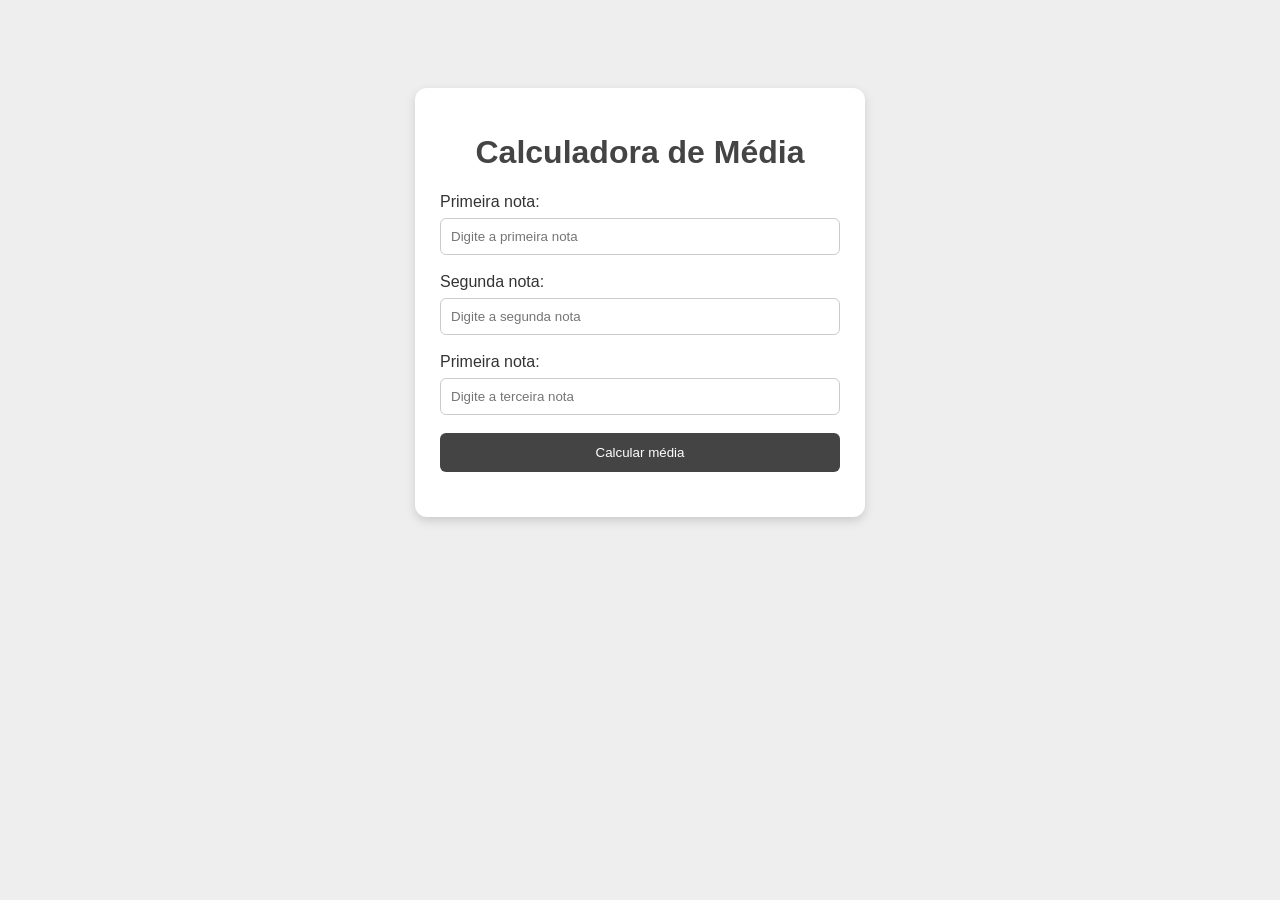
==== index.html @ 7bc61fcc "Rename media.html to index.html" ====
<!DOCTYPE html>
<html lang="pt-pt">
<head>
    <meta charset="UTF-8">
    <meta name="viewport" content="width=device-width, initial-scale=1.0">
    <title>Cálculo de Média</title>
    <link rel="stylesheet" href="media.css">
</head>
<body>
    <div class="container">
    <h1>Calculadora de Média</h1>
    <p class="descricao"></p>
    <div class="campo">
    <label for="nota1">Primeira nota:</label>
    <input type="number" id="nota1" placeholder="Digite a primeira nota">
    </div>
    <div class="campo">
    <label for="nota2">Segunda nota:</label>
    <input type="number" id="nota2" placeholder="Digite a segunda nota">
    </div>
    <div class="campo">
    <label for="nota3">Primeira nota:</label>
    <input type="number" id="nota3" placeholder="Digite a terceira nota">
    </div>
    <button id="calcular"> Calcular média</button>
    <p id="resultado"></p>
    </div>
 <script src="media.js"></script>
</body>
</html>
---- media.css ----
body{
    font-family:'Segoe UI', Tahoma, Geneva, Verdana, sans-serif;
    background-color: #eeeeee;
    color: #333333;
    padding: 30px;
}

/*Cartão Principal */
.container{
    background-color: white;
    max-width: 400px;
    margin: 50px auto;
    padding: 25px;
    border-radius: 12px;
    box-shadow: 0 4px 10px #cccccc;
}

h1{
    text-align: center;
    color: #444444;
}

/*Campos de preenchimento */
.campo{
    margin-bottom: 18px;
}

label{
    display: block;
    margin-bottom: 7px;
}

input{
    width: 100%;
    padding: 10px;
    border: 1px solid #cccccc;
    border-radius: 6px;
    box-sizing: border-box;
}

button{
    width: 100%;
    padding: 12px;
    background-color: #444444;
    color: white;
    border: none;
    border-radius: 6px;
    cursor: pointer;
}

button:hover{
    background-color: #666666;
}

#resultado{
    text-align: center;
    margin-top: 20px;
    font-weight: bold;
}
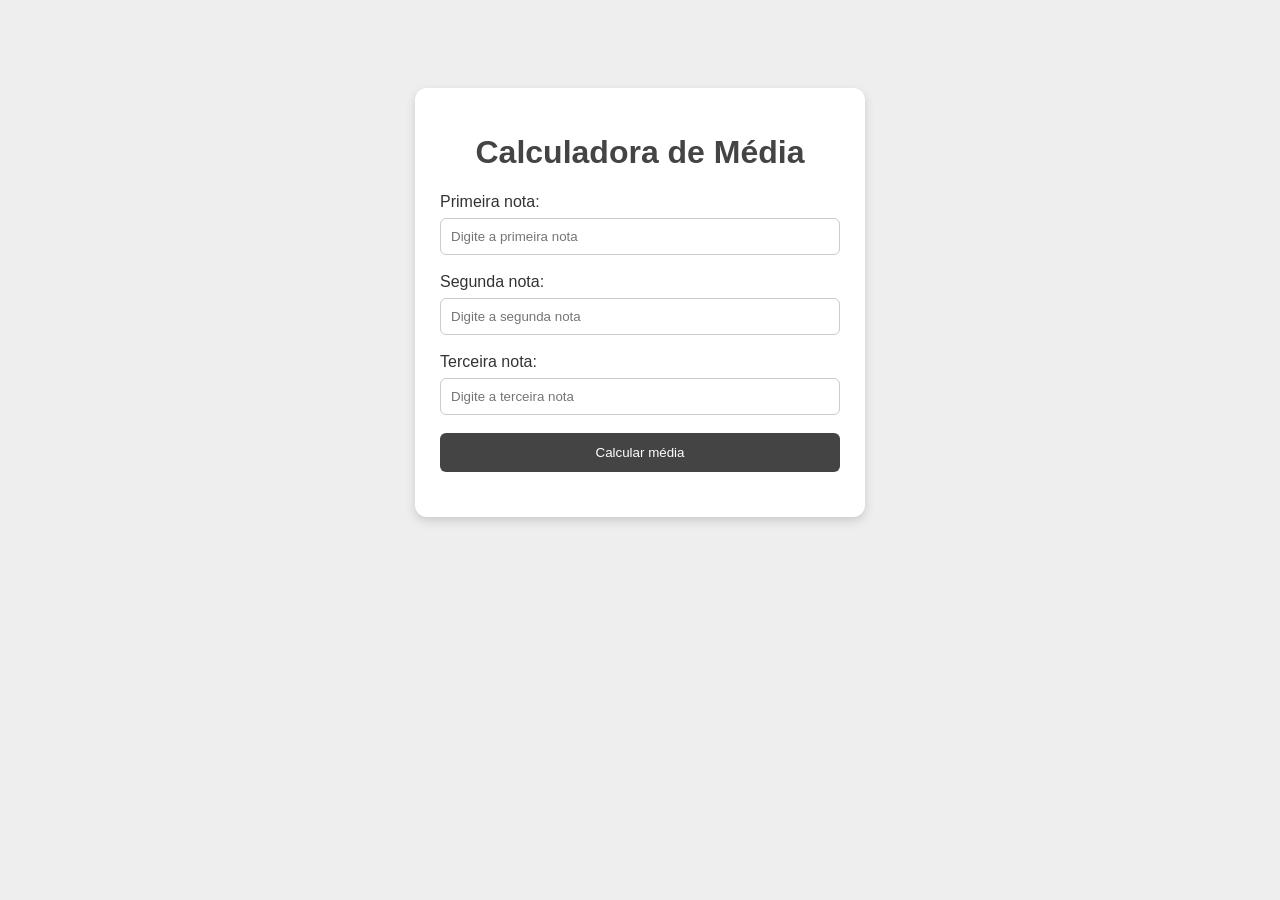
==== commit 851bb4b6: "Fix label for third note input in index.html Corrected label for the third note input." ====
--- a/index.html
+++ b/index.html
@@ -19,7 +19,7 @@
     <input type="number" id="nota2" placeholder="Digite a segunda nota">
     </div>
     <div class="campo">
-    <label for="nota3">Primeira nota:</label>
+    <label for="nota3">Terceira nota:</label>
     <input type="number" id="nota3" placeholder="Digite a terceira nota">
     </div>
     <button id="calcular"> Calcular média</button>
